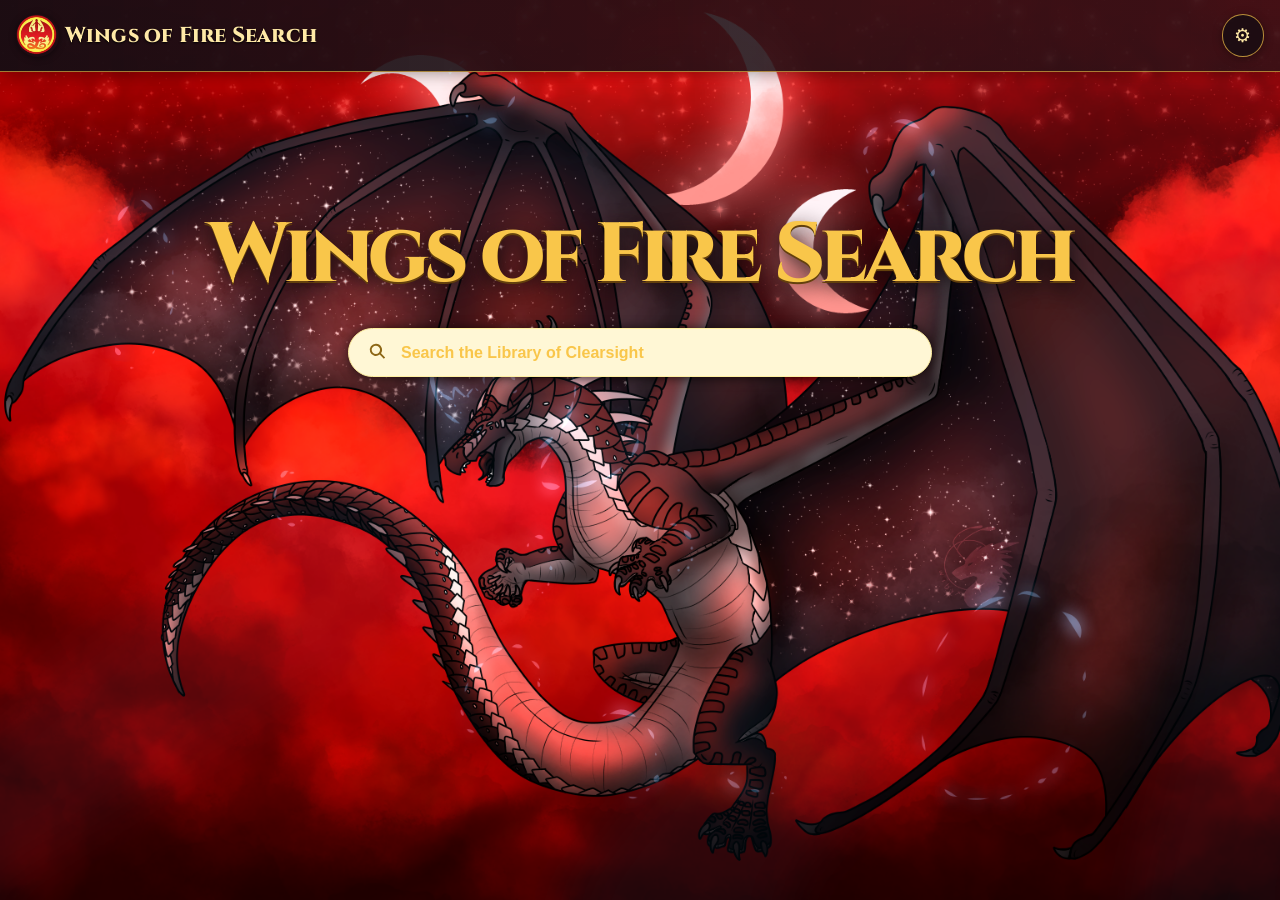
==== index.html @ 290b9382 "Use title gold across site text" ====
<!doctype html>
<html lang="en">
  <head>
    <meta charset="utf-8" />
    <meta name="viewport" content="width=device-width, initial-scale=1" />
    <meta name="description" content="Wings of Fire Search sends your query to Google." />
    <title>Wings of Fire Search</title>
    <style>
      @import url('https://fonts.googleapis.com/css2?family=Cinzel:wght@600;700;800&display=swap');
      :root { color-scheme: dark; font-family: Arial, Helvetica, sans-serif; }
      * { box-sizing: border-box; }
      body { margin: 0; min-height: 100vh; background: #160d13 url('assets/backgrounds/darkstalker.png') center / cover fixed; color: #ffe9a6; }
      .topbar { display: flex; align-items: center; min-height: 72px; padding: .7rem 1rem; background: linear-gradient(90deg, rgba(22,13,19,.96), rgba(39,18,23,.82)); border-bottom: 1px solid rgba(249,198,74,.6); box-shadow: 0 2px 14px rgba(0,0,0,.35); }
      .home-brand { display: inline-flex; align-items: center; gap: .35rem; color: #f9c64a; font-family: 'Cinzel', Georgia, serif; font-size: clamp(1rem, 3vw, 1.35rem); font-weight: 800; letter-spacing: .01em; text-decoration: none; text-shadow: 0 1px 2px #000; }
      .home-brand img { width: 2.7rem; height: 2.7rem; border-radius: 50%; object-fit: cover; box-shadow: 0 1px 6px rgba(0,0,0,.5); }
      .topbar a { color: #ffe9a6; text-decoration: none; }
      .topbar a:hover { text-decoration: underline; }
      .tab { display: grid; width: 2.65rem; height: 2.65rem; margin-left: auto; place-items: center; border: 1px solid rgba(249,198,74,.7); border-radius: 50%; background: rgba(22,13,19,.82); color: #f9c64a; font-size: 1.2rem; line-height: 1; box-shadow: 0 2px 10px rgba(0,0,0,.35); transition: background .15s, transform .15s; }
      .tab:hover { background: #4d3511; transform: rotate(22deg); }
      main { min-height: calc(100vh - 72px); display: flex; flex-direction: column; align-items: center; padding: clamp(5rem, 16vh, 10rem) 1.25rem 3rem; }
      .brand { margin: 0 0 2rem; font-family: 'Cinzel', Georgia, serif; font-size: clamp(2.8rem, 7vw, 5.25rem); letter-spacing: -.06em; font-weight: 800; line-height: .95; color: #f9c64a; text-shadow: 0 2px 0 #63400d, 0 5px 20px #12090c; }
      .brand span { color: inherit !important; }
      form { width: min(100%, 584px); }
      .field { display: flex; align-items: center; height: 3.1rem; border: 1px solid #f9c64a; border-radius: 1.6rem; padding: 0 .9rem 0 1.1rem; background: #fff7d5; transition: box-shadow .15s, border-color .15s; }
      .field:focus-within, .field:hover { border-color: #fff0a1; box-shadow: 0 1px 12px rgba(0,0,0,.7); }
      .icon { color: #8d6716; width: 1.4rem; height: 1.4rem; flex: 0 0 auto; }
      input { min-width: 0; flex: 1; height: 100%; border: 0; outline: 0; padding: 0 .75rem; background: transparent; font: inherit; font-size: 1rem; font-weight: 700; color: #f9c64a; }
      input::placeholder { color: #f9c64a; font-weight: 700; opacity: 1; }
      .clear { display: none; border: 0; background: none; color: #70757a; cursor: pointer; font-size: 1.35rem; line-height: 1; padding: .2rem .45rem; }
      input:not(:placeholder-shown) + .clear { display: block; }
      .actions { display: flex; justify-content: center; gap: .75rem; margin-top: 1.8rem; flex-wrap: wrap; }
      button { border: 1px solid #f9c64a; border-radius: .25rem; background: #f9c64a; color: #241608; cursor: pointer; font-size: .9rem; font-weight: 700; padding: .7rem 1rem; }
      button:hover { border-color: #fff0a1; background: #ffe08a; box-shadow: 0 1px 5px rgba(0,0,0,.45); }
      .hint { margin-top: 1.7rem; color: #fff1bd; font-size: .82rem; text-align: center; text-shadow: 0 1px 2px #000; }
      .hint a { color: #f9c64a; text-decoration: none; }
      .hint a:hover { text-decoration: underline; }
      @media (max-width: 460px) { .topbar { padding: 1rem; } main { padding-top: 6.5rem; } .brand { margin-bottom: 1.75rem; } }
    </style>
  </head>
  <body>
    <nav class="topbar" aria-label="Utility navigation">
      <a class="home-brand" href="index.html"><img src="assets/fanwing-crest.png" alt="Wings of Fire crest" /><span>Wings of Fire Search</span></a>
      <a class="tab" href="settings.html" aria-label="Open settings" title="Settings">&#9881;</a>
    </nav>
    <main>
      <h1 class="brand" aria-label="Wings of Fire Search">Wings of Fire Search</h1>
      <form id="search-form" action="https://www.google.com/search" method="get">
        <label class="field" for="query">
          <svg class="icon" viewBox="0 0 24 24" aria-hidden="true"><path fill="currentColor" d="M9.5 3a6.5 6.5 0 1 0 4.1 11.54l4.43 4.43 1.41-1.41-4.43-4.43A6.5 6.5 0 0 0 9.5 3m0 2a4.5 4.5 0 1 1 0 9 4.5 4.5 0 0 1 0-9"/></svg>
          <input id="query" name="q" type="search" placeholder="Search the Library of Clearsight" autocomplete="off" autofocus />
          <button class="clear" id="clear-search" type="button" aria-label="Clear search">×</button>
        </label>
      </form>
    </main>
    <script src="index.js"></script>
  </body>
</html>
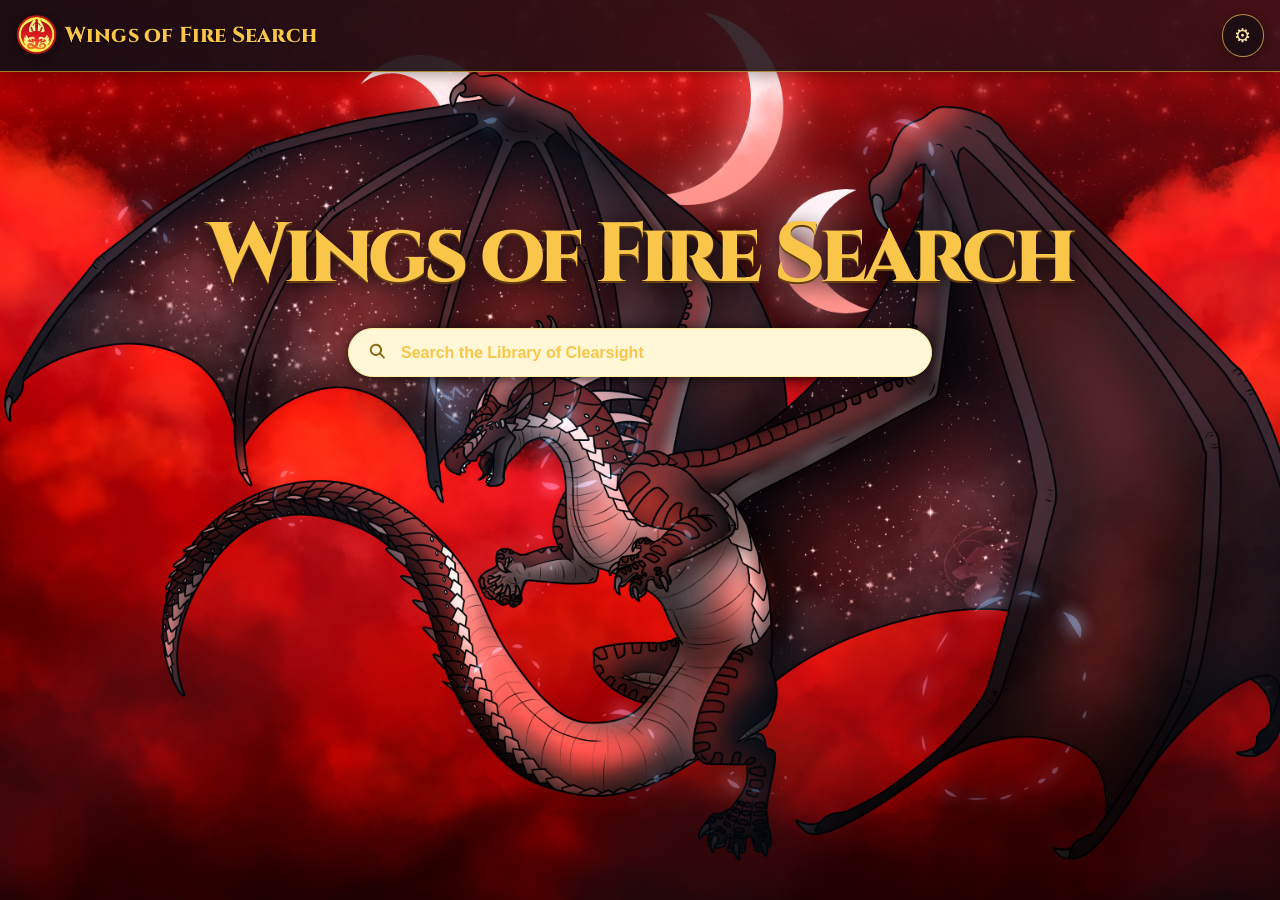
==== commit 73245df8: "Match top brand title color" ====
--- a/index.html
+++ b/index.html
@@ -11,7 +11,7 @@
       * { box-sizing: border-box; }
       body { margin: 0; min-height: 100vh; background: #160d13 url('assets/backgrounds/darkstalker.png') center / cover fixed; color: #ffe9a6; }
       .topbar { display: flex; align-items: center; min-height: 72px; padding: .7rem 1rem; background: linear-gradient(90deg, rgba(22,13,19,.96), rgba(39,18,23,.82)); border-bottom: 1px solid rgba(249,198,74,.6); box-shadow: 0 2px 14px rgba(0,0,0,.35); }
-      .home-brand { display: inline-flex; align-items: center; gap: .35rem; color: #f9c64a; font-family: 'Cinzel', Georgia, serif; font-size: clamp(1rem, 3vw, 1.35rem); font-weight: 800; letter-spacing: .01em; text-decoration: none; text-shadow: 0 1px 2px #000; }
+      .topbar .home-brand { display: inline-flex; align-items: center; gap: .35rem; color: #f9c64a; font-family: 'Cinzel', Georgia, serif; font-size: clamp(1rem, 3vw, 1.35rem); font-weight: 800; letter-spacing: .01em; text-decoration: none; text-shadow: 0 1px 2px #000; }
       .home-brand img { width: 2.7rem; height: 2.7rem; border-radius: 50%; object-fit: cover; box-shadow: 0 1px 6px rgba(0,0,0,.5); }
       .topbar a { color: #ffe9a6; text-decoration: none; }
       .topbar a:hover { text-decoration: underline; }
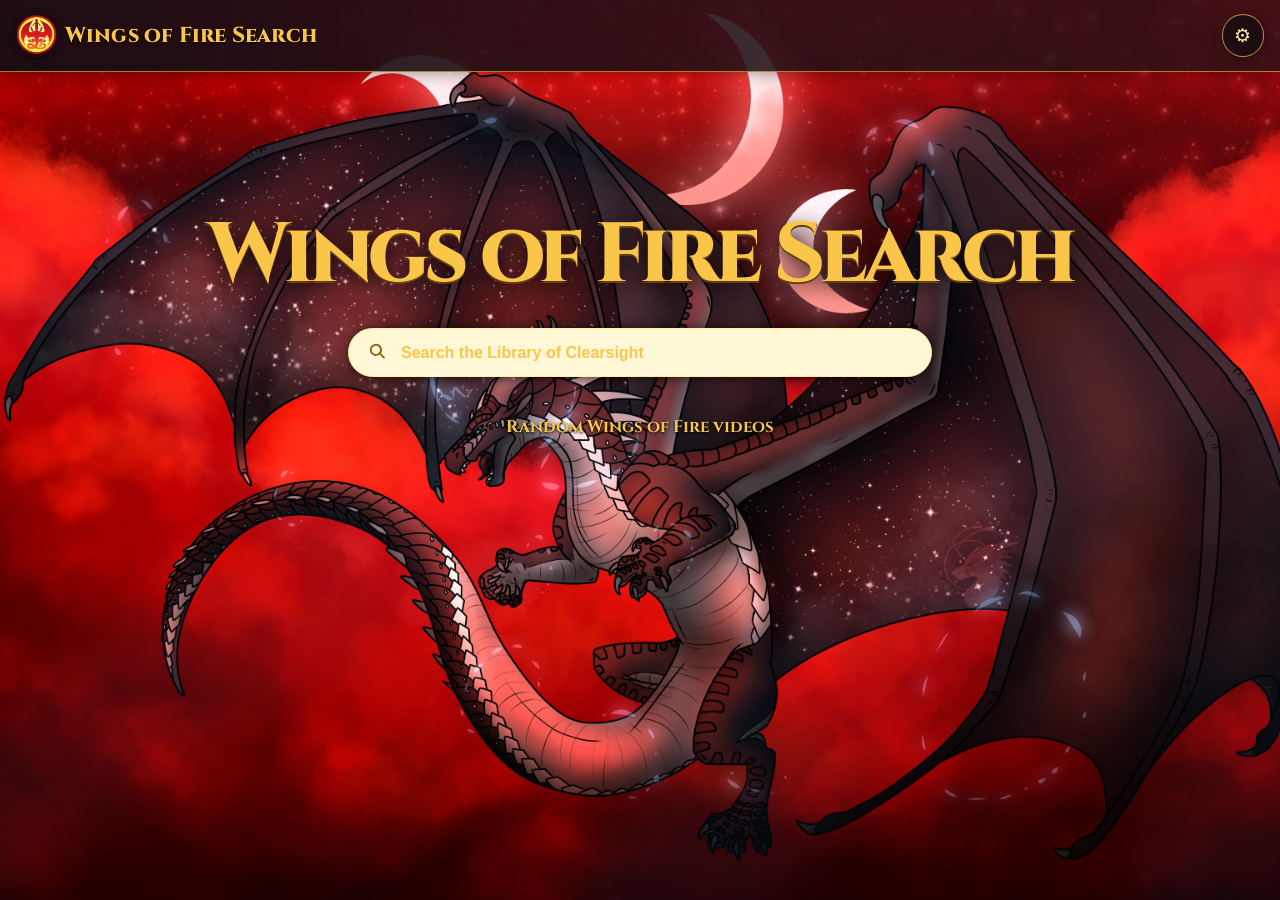
==== commit d7bd719c: "Add shuffled Wings of Fire video row" ====
--- a/index.html
+++ b/index.html
@@ -28,6 +28,7 @@
       input::placeholder { color: #f9c64a; font-weight: 700; opacity: 1; }
       .clear { display: none; border: 0; background: none; color: #70757a; cursor: pointer; font-size: 1.35rem; line-height: 1; padding: .2rem .45rem; }
       input:not(:placeholder-shown) + .clear { display: block; }
+      .videos { width: min(100%, 760px); margin-top: 2.4rem; }.videos h2 { margin: 0 0 .85rem; color: #f9c64a; font-family: 'Cinzel', Georgia, serif; font-size: 1.05rem; text-align: center; text-shadow: 0 1px 3px #000; }.video-row { display: grid; grid-template-columns: repeat(3, minmax(0, 1fr)); gap: .8rem; }.video-card { min-height: 105px; display: flex; flex-direction: column; justify-content: flex-end; padding: .8rem; border: 1px solid rgba(249,198,74,.7); border-radius: .7rem; background: linear-gradient(180deg, rgba(22,13,19,.24), rgba(22,13,19,.94)), url('assets/backgrounds/darkstalker.png') center / cover; color: #f9c64a; font-weight: 700; text-decoration: none; text-shadow: 0 1px 3px #000; transition: transform .15s, border-color .15s; }.video-card:hover { transform: translateY(-3px); border-color: #fff0a1; }.video-card span { display: block; margin-bottom: .25rem; font-size: .72rem; color: #fff1bd; }.video-card strong { font-size: .88rem; line-height: 1.2; }
       .actions { display: flex; justify-content: center; gap: .75rem; margin-top: 1.8rem; flex-wrap: wrap; }
       button { border: 1px solid #f9c64a; border-radius: .25rem; background: #f9c64a; color: #241608; cursor: pointer; font-size: .9rem; font-weight: 700; padding: .7rem 1rem; }
       button:hover { border-color: #fff0a1; background: #ffe08a; box-shadow: 0 1px 5px rgba(0,0,0,.45); }
@@ -51,6 +52,7 @@
           <button class="clear" id="clear-search" type="button" aria-label="Clear search">×</button>
         </label>
       </form>
+      <section class="videos" aria-labelledby="videos-title"><h2 id="videos-title">Random Wings of Fire videos</h2><div class="video-row" id="video-row"></div></section>
     </main>
     <script src="index.js"></script>
   </body>
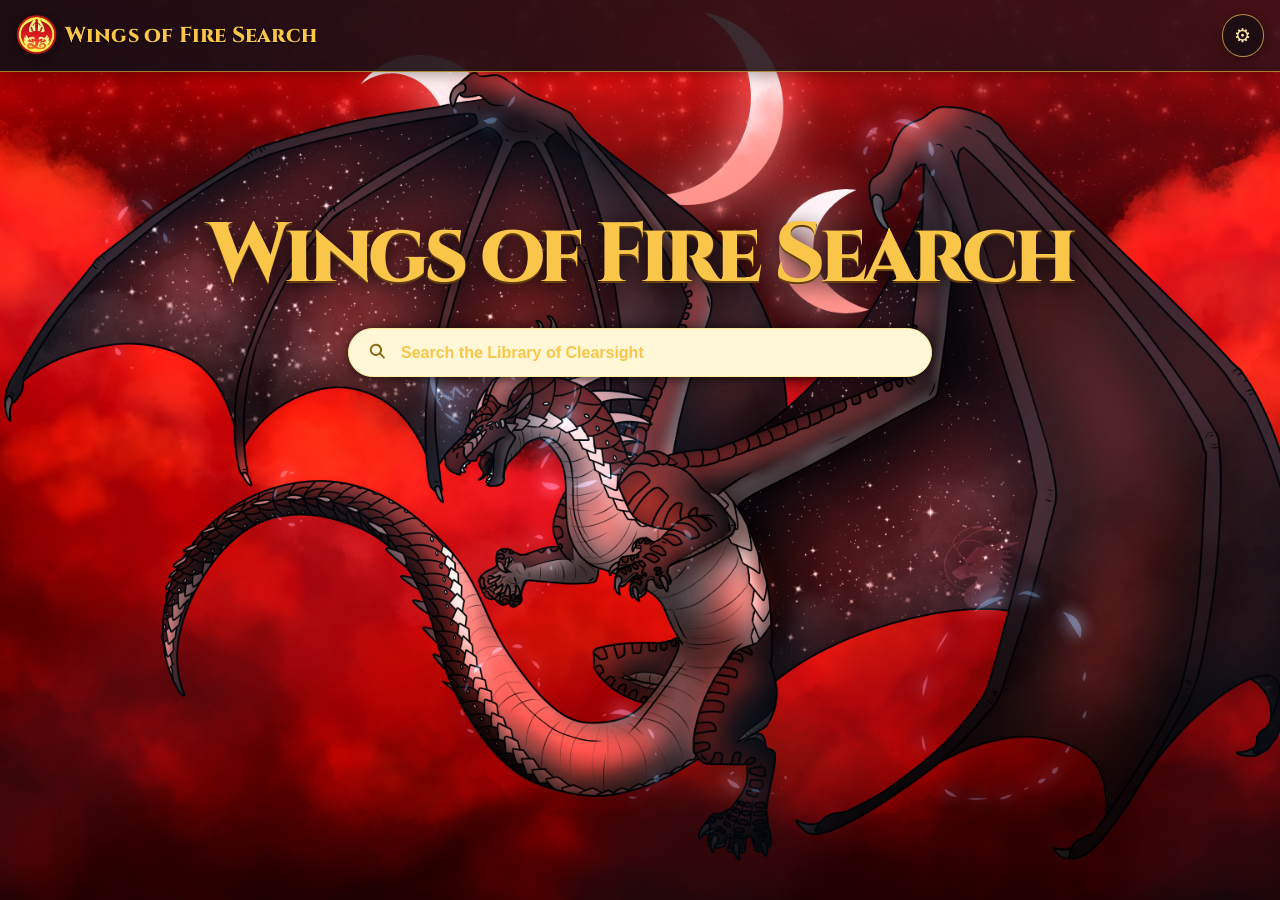
==== commit 3df49d48: "Theme YouTube with selected Wings of Fire background" ====
--- a/index.html
+++ b/index.html
@@ -28,7 +28,6 @@
       input::placeholder { color: #f9c64a; font-weight: 700; opacity: 1; }
       .clear { display: none; border: 0; background: none; color: #70757a; cursor: pointer; font-size: 1.35rem; line-height: 1; padding: .2rem .45rem; }
       input:not(:placeholder-shown) + .clear { display: block; }
-      .videos { width: min(100%, 760px); margin-top: 2.4rem; }.videos h2 { margin: 0 0 .85rem; color: #f9c64a; font-family: 'Cinzel', Georgia, serif; font-size: 1.05rem; text-align: center; text-shadow: 0 1px 3px #000; }.video-row { display: grid; grid-template-columns: repeat(3, minmax(0, 1fr)); gap: .8rem; }.video-card { min-height: 105px; display: flex; flex-direction: column; justify-content: flex-end; padding: .8rem; border: 1px solid rgba(249,198,74,.7); border-radius: .7rem; background: linear-gradient(180deg, rgba(22,13,19,.24), rgba(22,13,19,.94)), url('assets/backgrounds/darkstalker.png') center / cover; color: #f9c64a; font-weight: 700; text-decoration: none; text-shadow: 0 1px 3px #000; transition: transform .15s, border-color .15s; }.video-card:hover { transform: translateY(-3px); border-color: #fff0a1; }.video-card span { display: block; margin-bottom: .25rem; font-size: .72rem; color: #fff1bd; }.video-card strong { font-size: .88rem; line-height: 1.2; }
       .actions { display: flex; justify-content: center; gap: .75rem; margin-top: 1.8rem; flex-wrap: wrap; }
       button { border: 1px solid #f9c64a; border-radius: .25rem; background: #f9c64a; color: #241608; cursor: pointer; font-size: .9rem; font-weight: 700; padding: .7rem 1rem; }
       button:hover { border-color: #fff0a1; background: #ffe08a; box-shadow: 0 1px 5px rgba(0,0,0,.45); }
@@ -52,7 +51,6 @@
           <button class="clear" id="clear-search" type="button" aria-label="Clear search">×</button>
         </label>
       </form>
-      <section class="videos" aria-labelledby="videos-title"><h2 id="videos-title">Random Wings of Fire videos</h2><div class="video-row" id="video-row"></div></section>
     </main>
     <script src="index.js"></script>
   </body>
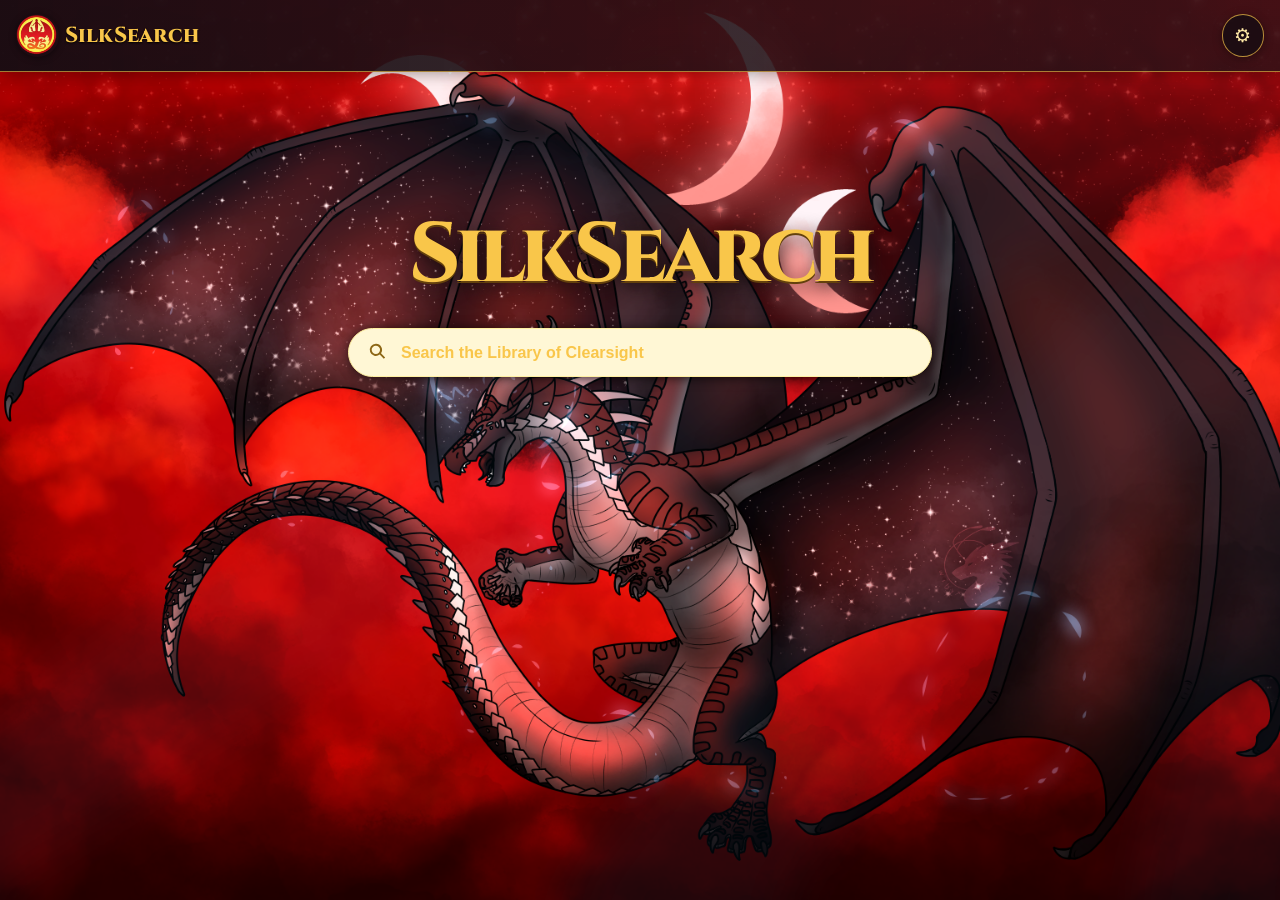
==== commit d13d5843: "Rename extension to SilkSearch" ====
--- a/index.html
+++ b/index.html
@@ -3,8 +3,8 @@
   <head>
     <meta charset="utf-8" />
     <meta name="viewport" content="width=device-width, initial-scale=1" />
-    <meta name="description" content="Wings of Fire Search sends your query to Google." />
-    <title>Wings of Fire Search</title>
+    <meta name="description" content="SilkSearch sends your query to Google." />
+    <title>SilkSearch</title>
     <style>
       @import url('https://fonts.googleapis.com/css2?family=Cinzel:wght@600;700;800&display=swap');
       :root { color-scheme: dark; font-family: Arial, Helvetica, sans-serif; }
@@ -39,11 +39,11 @@
   </head>
   <body>
     <nav class="topbar" aria-label="Utility navigation">
-      <a class="home-brand" href="index.html"><img src="assets/fanwing-crest.png" alt="Wings of Fire crest" /><span>Wings of Fire Search</span></a>
+      <a class="home-brand" href="index.html"><img src="assets/fanwing-crest.png" alt="SilkSearch crest" /><span>SilkSearch</span></a>
       <a class="tab" href="settings.html" aria-label="Open settings" title="Settings">&#9881;</a>
     </nav>
     <main>
-      <h1 class="brand" aria-label="Wings of Fire Search">Wings of Fire Search</h1>
+      <h1 class="brand" aria-label="SilkSearch">SilkSearch</h1>
       <form id="search-form" action="https://www.google.com/search" method="get">
         <label class="field" for="query">
           <svg class="icon" viewBox="0 0 24 24" aria-hidden="true"><path fill="currentColor" d="M9.5 3a6.5 6.5 0 1 0 4.1 11.54l4.43 4.43 1.41-1.41-4.43-4.43A6.5 6.5 0 0 0 9.5 3m0 2a4.5 4.5 0 1 1 0 9 4.5 4.5 0 0 1 0-9"/></svg>
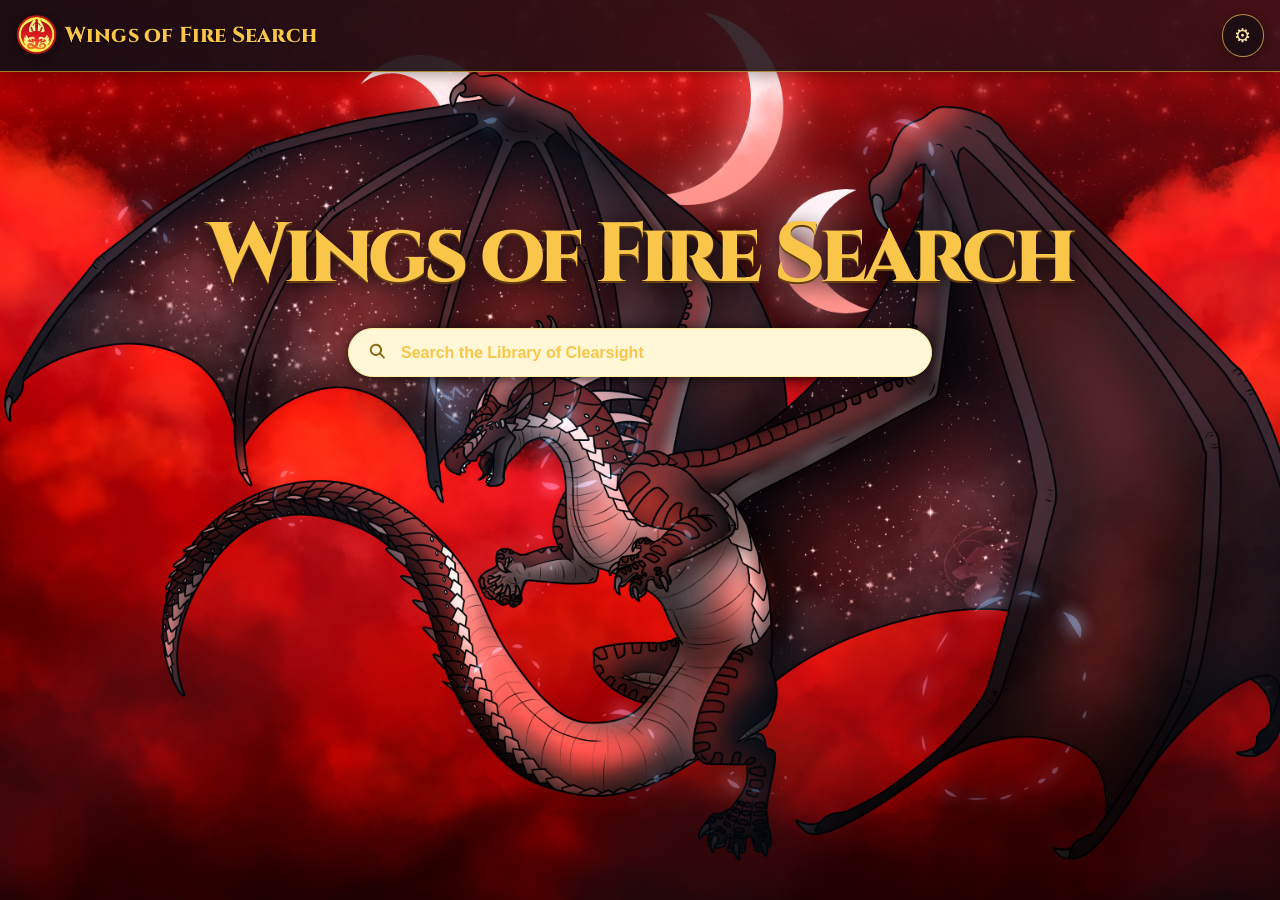
==== commit faeeca98: "Revert "Rename extension to SilkSearch" This reverts commit d13d58437a8ba7e6c1474122869bb86b53f613e1" ====
--- a/index.html
+++ b/index.html
@@ -3,8 +3,8 @@
   <head>
     <meta charset="utf-8" />
     <meta name="viewport" content="width=device-width, initial-scale=1" />
-    <meta name="description" content="SilkSearch sends your query to Google." />
-    <title>SilkSearch</title>
+    <meta name="description" content="Wings of Fire Search sends your query to Google." />
+    <title>Wings of Fire Search</title>
     <style>
       @import url('https://fonts.googleapis.com/css2?family=Cinzel:wght@600;700;800&display=swap');
       :root { color-scheme: dark; font-family: Arial, Helvetica, sans-serif; }
@@ -39,11 +39,11 @@
   </head>
   <body>
     <nav class="topbar" aria-label="Utility navigation">
-      <a class="home-brand" href="index.html"><img src="assets/fanwing-crest.png" alt="SilkSearch crest" /><span>SilkSearch</span></a>
+      <a class="home-brand" href="index.html"><img src="assets/fanwing-crest.png" alt="Wings of Fire crest" /><span>Wings of Fire Search</span></a>
       <a class="tab" href="settings.html" aria-label="Open settings" title="Settings">&#9881;</a>
     </nav>
     <main>
-      <h1 class="brand" aria-label="SilkSearch">SilkSearch</h1>
+      <h1 class="brand" aria-label="Wings of Fire Search">Wings of Fire Search</h1>
       <form id="search-form" action="https://www.google.com/search" method="get">
         <label class="field" for="query">
           <svg class="icon" viewBox="0 0 24 24" aria-hidden="true"><path fill="currentColor" d="M9.5 3a6.5 6.5 0 1 0 4.1 11.54l4.43 4.43 1.41-1.41-4.43-4.43A6.5 6.5 0 0 0 9.5 3m0 2a4.5 4.5 0 1 1 0 9 4.5 4.5 0 0 1 0-9"/></svg>
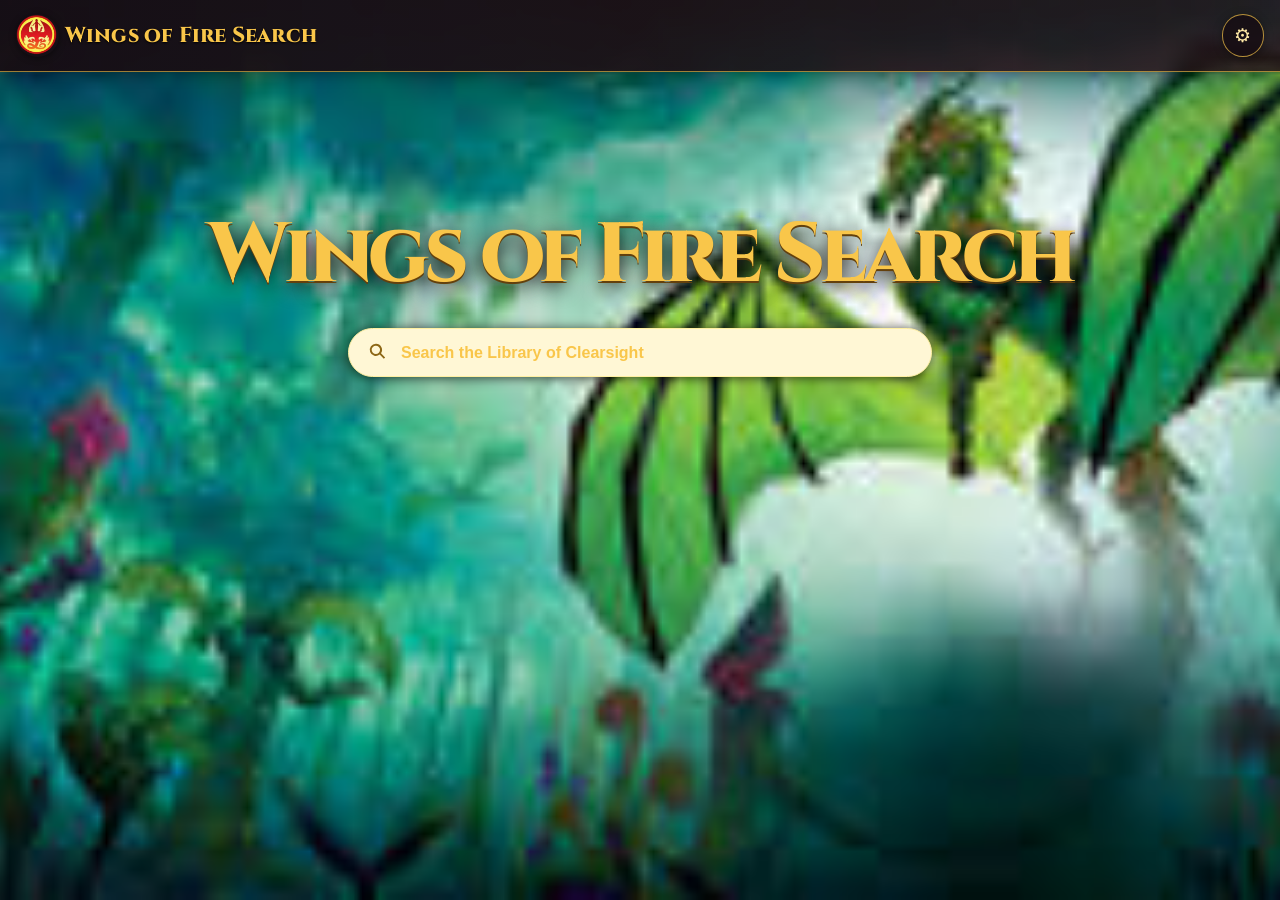
==== commit 7dc365f1: "Add Sundew background across themed sites" ====
--- a/index.html
+++ b/index.html
@@ -9,7 +9,7 @@
       @import url('https://fonts.googleapis.com/css2?family=Cinzel:wght@600;700;800&display=swap');
       :root { color-scheme: dark; font-family: Arial, Helvetica, sans-serif; }
       * { box-sizing: border-box; }
-      body { margin: 0; min-height: 100vh; background: #160d13 url('assets/backgrounds/darkstalker.png') center / cover fixed; color: #ffe9a6; }
+      body { margin: 0; min-height: 100vh; background: #160d13 url('assets/backgrounds/sundew.png') center / cover fixed; color: #ffe9a6; }
       .topbar { display: flex; align-items: center; min-height: 72px; padding: .7rem 1rem; background: linear-gradient(90deg, rgba(22,13,19,.96), rgba(39,18,23,.82)); border-bottom: 1px solid rgba(249,198,74,.6); box-shadow: 0 2px 14px rgba(0,0,0,.35); }
       .topbar .home-brand { display: inline-flex; align-items: center; gap: .35rem; color: #f9c64a; font-family: 'Cinzel', Georgia, serif; font-size: clamp(1rem, 3vw, 1.35rem); font-weight: 800; letter-spacing: .01em; text-decoration: none; text-shadow: 0 1px 2px #000; }
       .home-brand img { width: 2.7rem; height: 2.7rem; border-radius: 50%; object-fit: cover; box-shadow: 0 1px 6px rgba(0,0,0,.5); }
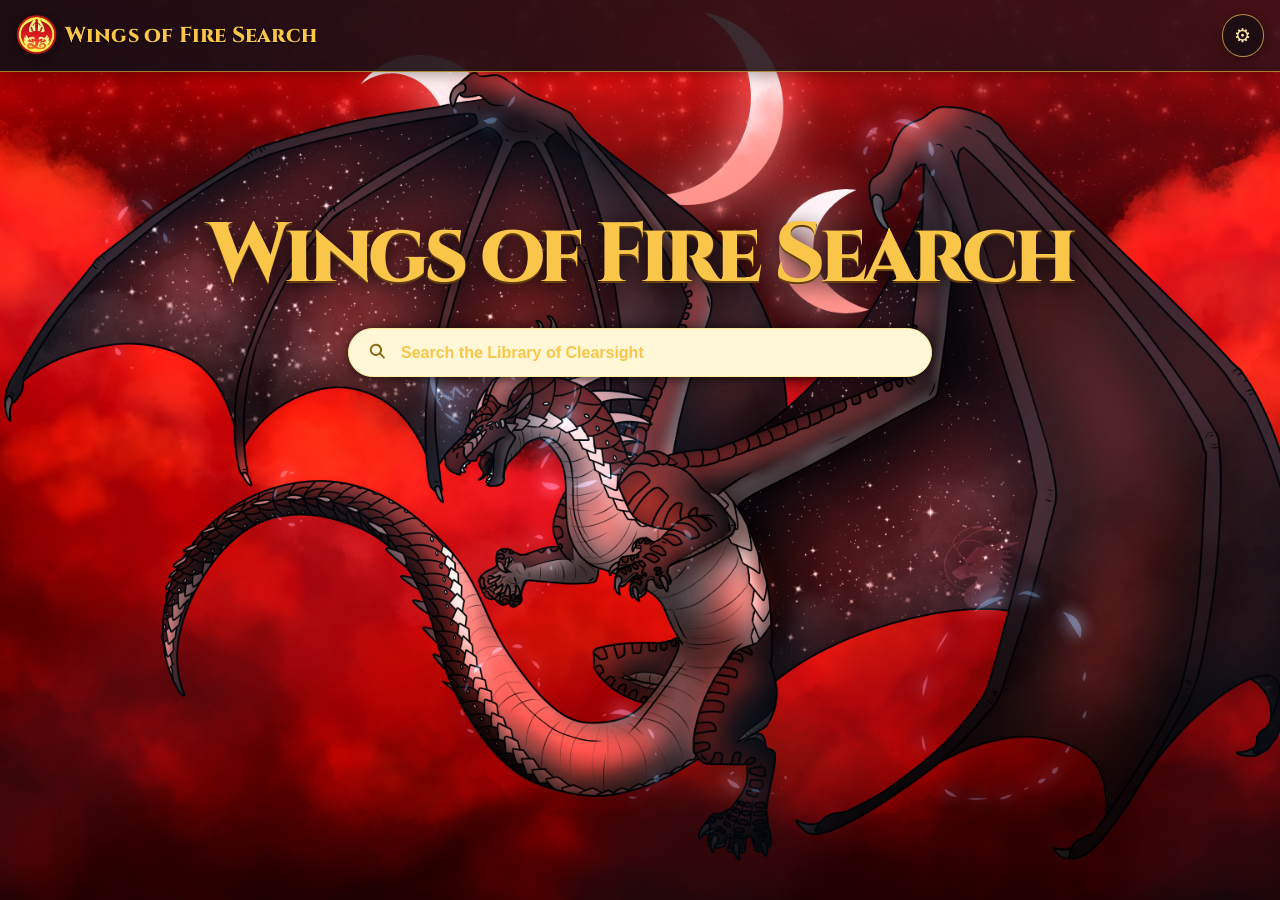
==== commit 0f7d408a: "Restore Darkstalker default and clear ChatGPT composer fill" ====
--- a/index.html
+++ b/index.html
@@ -9,7 +9,7 @@
       @import url('https://fonts.googleapis.com/css2?family=Cinzel:wght@600;700;800&display=swap');
       :root { color-scheme: dark; font-family: Arial, Helvetica, sans-serif; }
       * { box-sizing: border-box; }
-      body { margin: 0; min-height: 100vh; background: #160d13 url('assets/backgrounds/sundew.png') center / cover fixed; color: #ffe9a6; }
+      body { margin: 0; min-height: 100vh; background: #160d13 url('assets/backgrounds/darkstalker.png') center / cover fixed; color: #ffe9a6; }
       .topbar { display: flex; align-items: center; min-height: 72px; padding: .7rem 1rem; background: linear-gradient(90deg, rgba(22,13,19,.96), rgba(39,18,23,.82)); border-bottom: 1px solid rgba(249,198,74,.6); box-shadow: 0 2px 14px rgba(0,0,0,.35); }
       .topbar .home-brand { display: inline-flex; align-items: center; gap: .35rem; color: #f9c64a; font-family: 'Cinzel', Georgia, serif; font-size: clamp(1rem, 3vw, 1.35rem); font-weight: 800; letter-spacing: .01em; text-decoration: none; text-shadow: 0 1px 2px #000; }
       .home-brand img { width: 2.7rem; height: 2.7rem; border-radius: 50%; object-fit: cover; box-shadow: 0 1px 6px rgba(0,0,0,.5); }
